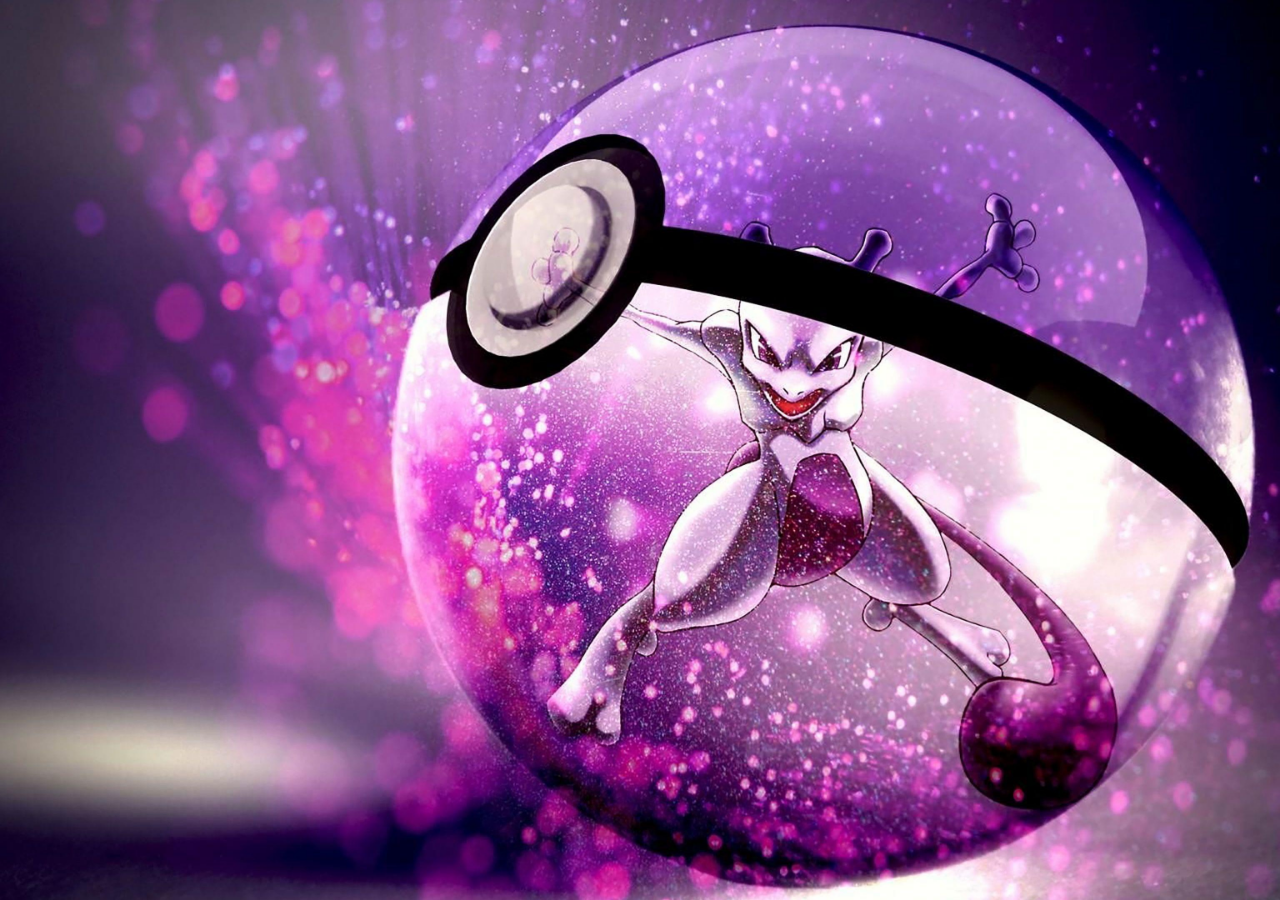
==== overcard.html @ e9ea4880 "added to assets in the folder icons Pokemon typeicons. added new variables in Pokemons.js added new " ====
<!DOCTYPE html>
<html lang="de">

<head>
    <meta charset="UTF-8">
    <meta name="viewport" content="width=device-width, initial-scale=1.0">
    <title>Document</title>
    <link rel="stylesheet" href="./scr/style/style.css">
    <link rel="stylesheet" href="./scr/style/components/landing-card.css">
    <script src="./scr/js/temp/miniCard.js" defer></script>
    <script src="./scr/js/db/Pokemons.js" defer></script>
    <script src="./scr/js/script.js" defer></script>

</head>

<body onload="init()">

<dialog class="overlay-card">
    <header>
        <img src="https://raw.githubusercontent.com/PokeAPI/sprites/master/sprites/pokemon/other/dream-world/2.svg" alt="Pokemonbild von ${name}">
    </header>

</dialog>

</body>

</html>
---- scr/style/style.css ----
*{
    box-sizing: border-box;
    margin: 0;
}

body{
    height: 100vh;
    background-image: url(../assets/imgs/bg_pokemon2.jpg);
    background-position: center;
    background-repeat: no-repeat;
    background-size: cover;
}

header{
    width: 100%;
    height: 100px;
    background-color: rgba(222, 184, 135, 0.705);
}

.content-card{
    width: 100%;
    height: 500px;
    display: flex;
    flex-wrap: wrap;
    gap: 15px;
    background-color: rgba(128, 128, 128, 0.568);
}

footer{
    width: 100%;
    height: 75px;
    background-color: rgba(165, 42, 42, 0.705);
    position: absolute;
    bottom: 0px;
}
---- scr/style/components/landing-card.css ----
.landing-card {
    width: 220px;
    height: 260px;
    display: flex;
    flex-direction: column;
    align-items: center;
    background-color: cadetblue;
    border: 2px solid yellow;
    border-radius: 10px;
}

.landing-card-header {
    width: 100%;
    height: 50px;
    display: flex;
    justify-content: center;
    background-color: rgba(0, 0, 0, 0.596);
    overflow: hidden;
    ;
}

.test {
    width: 100%;
    height: 150px;
    padding: 10px;
}

.type-mini-card{
    display: flex;
    gap: 10px;
}

.pic-types{
    height: 50px;
}

.bg-card-fire {
    border: 4px solid transparent;
    background: linear-gradient(126deg, red, orange, red, yellow, red, orange, red) padding-box,
        linear-gradient(45deg, #ff0000, #ff9200a1) border-box;        
}

.bg-btn-fire {
    background: linear-gradient(126deg, red, orange,)    
}

.ground{

}

.water {}

.bug {}
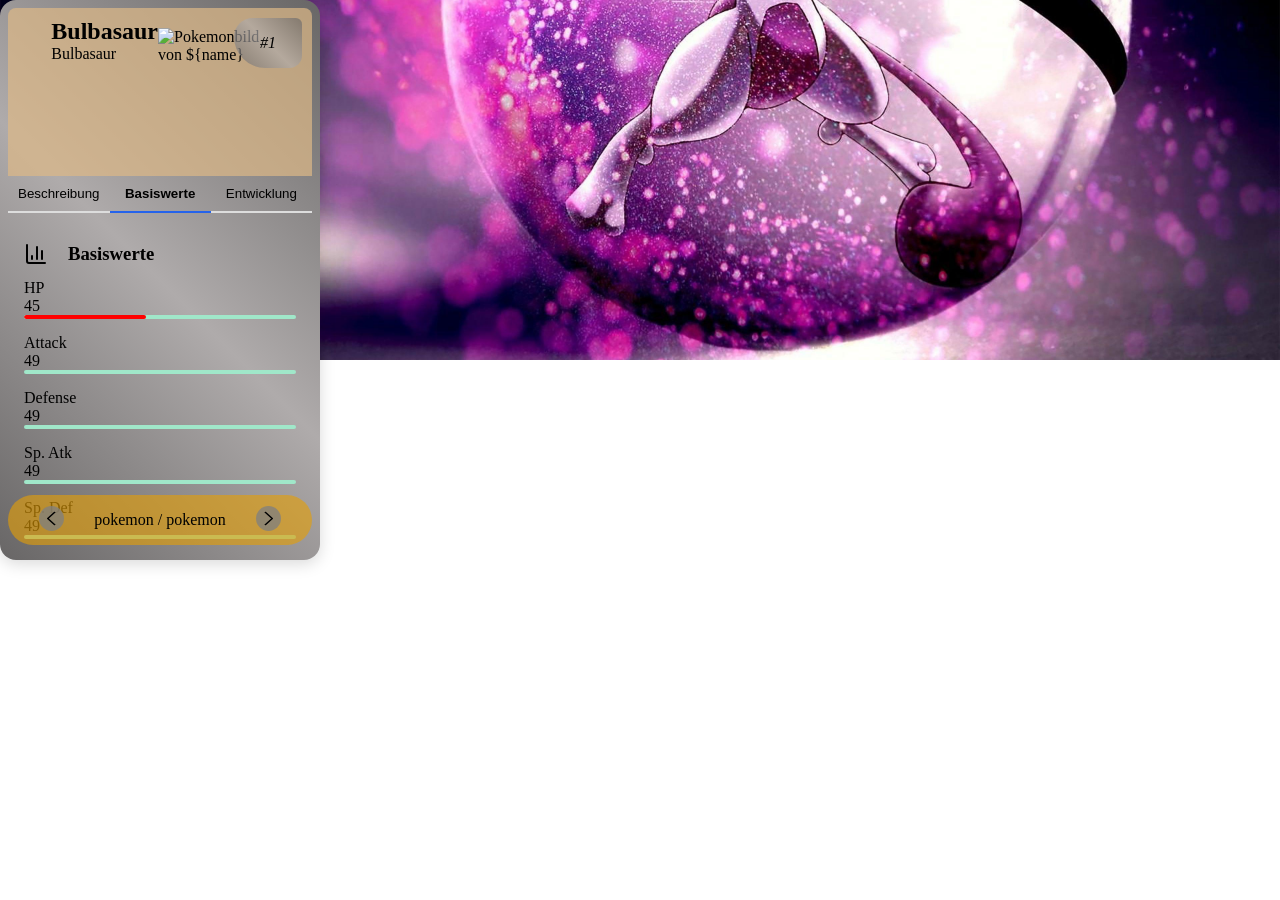
==== commit 7730bf47: "overlayCard added to index.html as Dialog dialog JS script added" ====
--- a/overcard.html
+++ b/overcard.html
@@ -7,6 +7,9 @@
     <title>Document</title>
     <link rel="stylesheet" href="./scr/style/style.css">
     <link rel="stylesheet" href="./scr/style/components/landing-card.css">
+    <link rel="stylesheet" href="./scr/style/components/overlay-card.css">
+    <link rel="stylesheet" href="./scr/style/components/button.css">
+    <link rel="stylesheet" href="./scr/style/components/backround-card.css">
     <script src="./scr/js/temp/miniCard.js" defer></script>
     <script src="./scr/js/db/Pokemons.js" defer></script>
     <script src="./scr/js/script.js" defer></script>
@@ -15,13 +18,207 @@
 
 <body onload="init()">
 
-<dialog class="overlay-card">
-    <header>
-        <img src="https://raw.githubusercontent.com/PokeAPI/sprites/master/sprites/pokemon/other/dream-world/2.svg" alt="Pokemonbild von ${name}">
-    </header>
-
-</dialog>
+    <dialog open class="overlay-card" closedby="any">
+        <header class="overlay-card-header">
+            <i id="pokemon_id_section" class="pokemon-id-section"># <span id="pokemon_id_number"
+                    pokemon-id-number>1</span></i>
+            <img class="overlay-card-pic"
+                src="https://raw.githubusercontent.com/PokeAPI/sprites/master/sprites/pokemon/other/dream-world/2.svg"
+                alt="Pokemonbild von ${name}">
+            <div class="">
+                <h2>Bulbasaur</h2>
+                <p>Bulbasaur</p>
+            </div>
+        </header>
+        <nav class="tabs" role="tablist">
+            <button role="tab" class="tab " data-ziel="description">Beschreibung</button>
+            <button role="tab" class="tab activ" data-ziel="basic_values">Basiswerte</button>
+            <button role="tab" class="tab " data-ziel="evolution">Entwicklung</button>
+        </nav>
+        <section>
+            <section id="description" class="content-card-section">
+                <header class="content-card-section-header">
+                    <svg xmlns="http://www.w3.org/2000/svg" width="24" height="24" viewBox="0 0 24 24" fill="none"
+                        stroke="currentColor" stroke-width="2" stroke-linecap="round" stroke-linejoin="round"
+                        aria-hidden="true">
+                        <path d="M3 3v16a2 2 0 0 0 2 2h16"></path>
+                        <path d="M18 17V9"></path>
+                        <path d="M13 17V5"></path>
+                        <path d="M8 17v-3"></path>
+                    </svg>
+                    <h3>Beschreibung</h3>
+                </header>
+
+                <section class="description-card-section">
+                    <div>
+                        <p><span><svg fill="#000000" width="20px" height="20px" viewBox="0 0 24 24"
+                                    xmlns="http://www.w3.org/2000/svg">
+                                    <path
+                                        d="M6,4.70710678 L3.85355339,6.85355339 C3.65829124,7.04881554 3.34170876,7.04881554 3.14644661,6.85355339 C2.95118446,6.65829124 2.95118446,6.34170876 3.14644661,6.14644661 L6.14644661,3.14644661 C6.34170876,2.95118446 6.65829124,2.95118446 6.85355339,3.14644661 L9.85355339,6.14644661 C10.0488155,6.34170876 10.0488155,6.65829124 9.85355339,6.85355339 C9.65829124,7.04881554 9.34170876,7.04881554 9.14644661,6.85355339 L7,4.70710678 L7,19.2928932 L9.14644661,17.1464466 C9.34170876,16.9511845 9.65829124,16.9511845 9.85355339,17.1464466 C10.0488155,17.3417088 10.0488155,17.6582912 9.85355339,17.8535534 L6.85355339,20.8535534 C6.65829124,21.0488155 6.34170876,21.0488155 6.14644661,20.8535534 L3.14644661,17.8535534 C2.95118446,17.6582912 2.95118446,17.3417088 3.14644661,17.1464466 C3.34170876,16.9511845 3.65829124,16.9511845 3.85355339,17.1464466 L6,19.2928932 L6,4.70710678 Z M18.5,3 C19.8807119,3 21,4.11928813 21,5.5 L21,18.5 C21,19.8807119 19.8807119,21 18.5,21 L15.5,21 C14.1192881,21 13,19.8807119 13,18.5 L13,5.5 C13,4.11928813 14.1192881,3 15.5,3 L18.5,3 Z M18.5,4 L15.5,4 C14.6715729,4 14,4.67157288 14,5.5 L14,18.5 C14,19.3284271 14.6715729,20 15.5,20 L18.5,20 C19.3284271,20 20,19.3284271 20,18.5 L20,5.5 C20,4.67157288 19.3284271,4 18.5,4 Z" />
+                                </svg></span><span>0.7 m</span></p>
+                    </div>
+                    <div>
+                        <p><span><svg width="20px" height="20px" viewBox="0 0 24 24" fill="none"
+                                    xmlns="http://www.w3.org/2000/svg">
+                                    <path opacity="0.4"
+                                        d="M8 22H16C19 22 21 20 21 17V7C21 4 19 2 16 2H8C5 2 3 4 3 7V17C3 20 5 22 8 22Z"
+                                        fill="#292D32" />
+                                    <path
+                                        d="M17.5 7.99997C14.37 5.20997 9.63998 5.20997 6.49998 7.99997C6.35998 8.12997 6.32998 8.32997 6.42998 8.47997L8.60998 11.98C8.66998 12.07 8.76998 12.14 8.86998 12.15C8.97998 12.17 9.08998 12.13 9.16998 12.06C10.78 10.63 13.2 10.63 14.81 12.06C14.88 12.12 14.97 12.15 15.06 12.15C15.08 12.15 15.1 12.15 15.11 12.15C15.22 12.13 15.32 12.07 15.37 11.98L17.55 8.47997C17.67 8.32997 17.64 8.12997 17.5 7.99997Z"
+                                        fill="#292D32" />
+                                </svg></span><span>6.9 kg</span></p>
+                    </div>
+
+                </section>
+
+            </section>
+
+            <section id="basic_values" class="content-card-section activ">
+                <header class="content-card-section-header">
+                    <svg xmlns="http://www.w3.org/2000/svg" width="24" height="24" viewBox="0 0 24 24" fill="none"
+                        stroke="currentColor" stroke-width="2" stroke-linecap="round" stroke-linejoin="round"
+                        class="lucide lucide-chart-column w-5 h-5 text-secondary" aria-hidden="true">
+                        <path d="M3 3v16a2 2 0 0 0 2 2h16"></path>
+                        <path d="M18 17V9"></path>
+                        <path d="M13 17V5"></path>
+                        <path d="M8 17v-3"></path>
+                    </svg>
+                    <h3>Basiswerte</h3>
+                </header>
+                <section class="basicvalues-card-section">
+                    <div class="basicvalues-card-content">
+                        <p>HP</p>
+                        <p>45</p>
+                        <div class="basicvalues-bg-line">
+                            <div class="basicvalues-hp-line"></div>
+                        </div>
+                    </div>
+                    <div class="basicvalues-card-content">
+                        <p>Attack</p>
+                        <p>49</p>
+                        <div class="basicvalues-bg-line">
+                            <div class="basicvalues-attack-line"></div>
+                        </div>
+                    </div>
+                    <div class="basicvalues-card-content">
+                        <p>Defense</p>
+                        <p>49</p>
+                        <div class="basicvalues-bg-line">
+                            <div class="basicvalues-attack-line"></div>
+                        </div>
+                    </div>
+                    <div class="basicvalues-card-content">
+                        <p>Sp. Atk</p>
+                        <p>49</p>
+                        <div class="basicvalues-bg-line">
+                            <div class="basicvalues-attack-line"></div>
+                        </div>
+                    </div>
+                    <div class="basicvalues-card-content">
+                        <p>Sp. Def</p>
+                        <p>49</p>
+                        <div class="basicvalues-bg-line">
+                            <div class="basicvalues-attack-line"></div>
+                        </div>
+                    </div>
+                    <div class="basicvalues-card-content">
+                        <p>Speed</p>
+                        <p>49</p>
+                        <div class="basicvalues-bg-line">
+                            <div class="basicvalues-attack-line"></div>
+                        </div>
+                    </div>
+
+                </section>
+
+            </section>
+
+            <section id="evolution" class="content-card-section ">
+                <header class="content-card-section-header">
+                    <svg xmlns="http://www.w3.org/2000/svg" width="30px" height="30px" viewBox="0 0 24 24" fill="none"
+                        stroke="currentColor" stroke-width="2" stroke-linecap="round" stroke-linejoin="round"
+                        aria-hidden="true">
+                        <path d="M15 6a9 9 0 0 0-9 9V3">
+                        </path>
+                        <circle cx="18" cy="6" r="3"></circle>
+                        <circle cx="6" cy="18" r="3">
+                        </circle>
+                    </svg>
+                    <h3>Entwicklung</h3>
+                </header>
+                <section class="evolution-card-section">
+                    <div class="evolution-card-content">
+                        <img class="evolution-pic"
+                            src="https://raw.githubusercontent.com/PokeAPI/sprites/master/sprites/pokemon/other/dream-world/2.svg"
+                            alt="">
+                        <p>Bulbasaur</p>
+                        <p>level</p>
+                    </div>
+
+                    <svg class="next-evolution" viewBox="0 0 512 512" xmlns="http://www.w3.org/2000/svg">
+                        <path
+                            d="M256 29.816l-231 154v106.368l231-154 231 154V183.816zm0 128.043L105 259.783v90.283l151-101.925 151 101.925v-90.283zm0 112l-87 58.725v67.6l87-58 87 58v-67.6zm0 89.957l-87 58v64.368l87-58 87 58v-64.368z" />
+                    </svg>
+
+                    <div class="evolution-card-content">
+                        <img class="evolution-pic"
+                            src="https://raw.githubusercontent.com/PokeAPI/sprites/master/sprites/pokemon/other/dream-world/2.svg"
+                            alt="">
+                        <p>Ivysaur</p>
+                        <p>Level 16</p>
+                    </div>
+
+                    <svg class="next-evolution" viewBox="0 0 512 512" xmlns="http://www.w3.org/2000/svg">
+                        <path
+                            d="M256 29.816l-231 154v106.368l231-154 231 154V183.816zm0 128.043L105 259.783v90.283l151-101.925 151 101.925v-90.283zm0 112l-87 58.725v67.6l87-58 87 58v-67.6zm0 89.957l-87 58v64.368l87-58 87 58v-64.368z" />
+                    </svg>
+
+                    <div class="evolution-card-content">
+                        <img class="evolution-pic"
+                            src="https://raw.githubusercontent.com/PokeAPI/sprites/master/sprites/pokemon/other/dream-world/2.svg"
+                            alt="">
+                        <p>Venusaur</p>
+                        <p>Level 32</p>
+                    </div>
+                </section>
+
+
+            </section>
+        </section>
+
+        <div class="navigation-picture">
+            <button><svg class="btn-forward" viewBox="-4 0 20 20" version="1.1" xmlns="http://www.w3.org/2000/svg"
+                    xmlns:xlink="http://www.w3.org/1999/xlink">
+                    <g id="Free-Icons" stroke="none" stroke-width="1" fill="none" fill-rule="evenodd"
+                        stroke-linecap="round" stroke-linejoin="round">
+                        <g transform="translate(-825.000000, -674.000000)" id="Group" stroke="#000000" stroke-width="2">
+                            <g transform="translate(819.000000, 672.000000)" id="Shape">
+                                <polyline points="17.0011615 3 7 12.0021033 17.0011615 21.0042067">
+
+                                </polyline>
+                            </g>
+                        </g>
+                    </g>
+                </svg></button>
+            <p><span>pokemon</span> / <span>pokemon</span></p>
+            <button><svg class="btn-forward" viewBox="-4 0 20 20" version="1.1" xmlns="http://www.w3.org/2000/svg"
+                    xmlns:xlink="http://www.w3.org/1999/xlink">
+                    <g id="Free-Icons" stroke="none" stroke-width="1" fill="none">
+                        <g transform="translate(-751.000000, -674.000000)" id="Group" stroke="#000000" stroke-width="2">
+                            <g transform="translate(745.000000, 672.000000)" id="Shape">
+                                <polyline points="7 3 17.0011615 12.0021033 7 21.0042067">
+
+                                </polyline>
+                            </g>
+                        </g>
+                    </g>
+                </svg></button>
+        </div>
+
+    </dialog>
 
 </body>
 
+
+
 </html>
--- a/scr/style/style.css
+++ b/scr/style/style.css
@@ -4,7 +4,11 @@
 }
 
 body{
-    height: 100vh;
+    height: 100%;
+    display: flex;
+    gap: 2%;
+    flex-wrap: wrap;
+    align-content: flex-start;
     background-image: url(../assets/imgs/bg_pokemon2.jpg);
     background-position: center;
     background-repeat: no-repeat;
@@ -19,17 +23,16 @@
 
 .content-card{
     width: 100%;
-    height: 500px;
     display: flex;
     flex-wrap: wrap;
     gap: 15px;
     background-color: rgba(128, 128, 128, 0.568);
+    overflow: hidden;
 }
 
 footer{
     width: 100%;
     height: 75px;
     background-color: rgba(165, 42, 42, 0.705);
-    position: absolute;
-    bottom: 0px;
+
 }
--- a/scr/style/components/landing-card.css
+++ b/scr/style/components/landing-card.css
@@ -7,6 +7,10 @@
     background-color: cadetblue;
     border: 2px solid yellow;
     border-radius: 10px;
+}
+
+.landing-card:hover{
+    cursor: pointer;
 }
 
 .landing-card-header {
@@ -33,21 +37,3 @@
 .pic-types{
     height: 50px;
 }
-
-.bg-card-fire {
-    border: 4px solid transparent;
-    background: linear-gradient(126deg, red, orange, red, yellow, red, orange, red) padding-box,
-        linear-gradient(45deg, #ff0000, #ff9200a1) border-box;        
-}
-
-.bg-btn-fire {
-    background: linear-gradient(126deg, red, orange,)    
-}
-
-.ground{
-
-}
-
-.water {}
-
-.bug {}
--- a/scr/style/components/overlay-card.css
+++ b/scr/style/components/overlay-card.css
@@ -0,0 +1,158 @@
+dialog[open] {
+    padding: 0;
+}
+
+
+.overlay-card[open] {
+    width: 320px;
+    height: 560px;
+    display: flex;
+    flex-direction: column;
+    border-radius: 16px;
+    overflow: hidden;
+    box-shadow: 0 4px 16px #00000026;
+    background-color: antiquewhite;
+    border: 8px solid transparent;
+    background: linear-gradient(45deg, #686666, #afabab, #686666) border-box;
+    ;
+}
+
+.pokemon-id-section {
+    height: 50px;
+    width: 68px;
+    display: flex;
+    justify-content: center;
+    position: absolute;
+    border-radius: 30px 10px 20px 50px;
+    background: linear-gradient(45deg, #686666ab, #afababab, #686666ab);
+    align-items: center;
+    z-index: 1;
+}
+
+.overlay-card-header {
+    width: 100%;
+    height: 168px;
+    display: flex;
+    flex-direction: row-reverse;
+    padding: 10px;
+}
+
+.overlay-card-pic {
+    width: 144px;
+    height: 144px;
+    object-fit: cover;
+    padding: 10px 15px 0 0;
+    z-index: 0;
+}
+
+.overlay-card-types{
+
+}
+
+.overlay-card-type{
+    height: 50px;
+    background-color: #2563eB;
+}
+.tabs {
+    display: flex;
+}
+
+.tab {
+    flex: 1;
+    padding: 10px;
+    border: none;
+    background: none;
+    cursor: pointer;
+    border-bottom: 2px solid #ddd;
+}
+
+.tab.activ {
+    border-bottom-color: #2563eB;
+    font-weight: bold;
+}
+
+.content-card-section {
+    display: none;
+    padding: 16px;
+}
+
+.content-card-section.activ {
+    display: block;
+}
+
+.content-card-section-header{
+    height: 50px;
+    display: flex;
+    align-items: center;
+    background:none;
+    gap: 20px;
+}
+.basicvalues-card-section,
+.description-card-section {
+    width: 100%;
+    height: 200px;
+    display: flex;
+    flex-direction: column;
+    gap: 15px;
+}
+
+.basicvalues-card-content{
+   width: 100%;
+   height: 40px;
+   display: flex;
+   flex-direction: column;
+
+}
+
+.basicvalues-bg-line{
+    height: 20px;
+    width: 100%;
+    background: #a0e7c9;
+    border-radius: 25px;
+    overflow: hidden;
+}
+
+.basicvalues-hp-line{
+    height: 100%;
+    width: 45%;
+    background-color: red;
+    border-radius: 25px;
+}
+
+.evolution-card-section {
+    width: 100%;
+    height: 200px;
+    display: flex;
+    justify-content: space-evenly;
+    align-items: center;
+}
+
+
+.evolution-card-content {
+    display: flex;
+    flex-direction: column;
+    align-items: center;
+}
+
+.evolution-pic {
+    width: 50px;
+    height: 50px;
+    object-fit: cover;
+}
+
+.next-evolution {
+    width: 25px;
+    height: 25px;
+    fill: black;
+    transform: rotate(90deg);
+}
+
+.navigation-picture {
+    width: 100%;
+    height: 50px;
+    display: flex;
+    justify-content: space-evenly;
+    align-items: center;
+    background: rgba(231, 159, 4, 0.603);
+    border-radius: 50px;
+}
--- a/scr/style/components/button.css
+++ b/scr/style/components/button.css
@@ -0,0 +1,33 @@
+button {
+    background: transparent;
+    border: none;    
+    cursor: pointer;
+    transition: all 0.2s ease;
+}
+
+button:hover {
+    transform: translateX( 2px);
+}
+
+button:active {
+    transform: translateX(0px);
+}
+
+/* ######################################################################################### */
+/* ###########################       OVERLAY BUTTON      ################################### */
+/* ######################################################################################### */
+
+.btn-forward{
+    width: 25px;
+    height: 25px;
+    stroke-linejoin: round;
+    stroke-linecap: round;
+    fill-rule: evenodd;
+    fill: none;
+    stroke: none;
+    stroke-width: 1px;
+    background: rgba(128, 128, 128, 0.76);
+    border-radius: 50%;
+    padding: 5px;
+
+}
--- a/scr/style/components/backround-card.css
+++ b/scr/style/components/backround-card.css
@@ -0,0 +1,194 @@
+/* ########## normal ############################################# */
+
+.bg-btn-normal {
+    background: linear-gradient(126deg, var(--normal), orange,)    
+}
+
+.bg-card-normal {
+    border: 4px solid transparent;
+    background: linear-gradient(126deg, var(--normal), #ffa500, var(--normal), yellow, var(--normal), orange, var(--normal)) padding-box,
+        linear-gradient(45deg, var(--normal), #ff9200a1) border-box;        
+}
+
+/* ############# fire ########################################## */
+
+.bg-card-fire {
+    border: 4px solid transparent;
+    background: linear-gradient(126deg, var(--fire), #ffa500, var(--fire), yellow, var(--fire), orange, var(--fire)) padding-box,
+        linear-gradient(45deg, var(--fire), #ff9200a1) border-box;        
+}
+
+.bg-btn-fire {
+    background: linear-gradient(126deg, var(--fire), orange,)    
+}
+
+/* ############## water ######################################### */
+
+.bg-card-water {
+    border: 4px solid transparent;
+    background: linear-gradient(126deg, var(--water), #ffa500, var(--water), yellow, var(--water), orange, var(--water)) padding-box,
+        linear-gradient(45deg, #ff0000, #ff9200a1) border-box;        
+}
+
+.bg-btn-bug {
+    background: linear-gradient(126deg, var(--water), orange,)    
+}
+
+/* ############# grass ########################################## */
+.bg-card-grass {
+    border: 4px solid transparent;
+    background: linear-gradient(126deg, var(--grass), #d8d8d8fd, var(--grass) , var(--grass) , #d8d8d8fd, var(--grass)) padding-box,
+        linear-gradient(45deg, var(--grass), #ff9200a1) border-box;        
+}
+
+.bg-btn-grass {
+    background: linear-gradient(126deg, var(--grass), orange,)    
+}
+/* ####################################################### */
+
+.bg-card-bug {
+    border: 4px solid transparent;
+    background: linear-gradient(126deg, var(--bug), #ffa500, var(--bug), yellow, var(--bug), orange, var(--bug)) padding-box,
+        linear-gradient(45deg, #ff0000, #ff9200a1) border-box;        
+}
+
+.bg-btn-bug {
+    background: linear-gradient(126deg, var(--bug), orange,)    
+}
+
+/* ####################################################### */
+.bg-card-dark {
+    border: 4px solid transparent;
+    background: linear-gradient(126deg, var(--dark), #ffa500, var(--dark), yellow, var(--dark), orange, var(--dark)) padding-box,
+        linear-gradient(45deg, var(--dark), #ff9200a1) border-box;        
+}
+
+.bg-btn-dark {
+    background: linear-gradient(126deg, var(--dark), orange,)    
+}
+
+/* ####################################################### */
+.bg-card-dragon {
+    border: 4px solid transparent;
+    background: linear-gradient(126deg, var(--dragon), #ffa500, var(--dragon), yellow, var(--dragon), orange, var(--dragon)) padding-box,
+        linear-gradient(45deg, var(--dragon), #ff9200a1) border-box;        
+}
+
+.bg-btn-dragon {
+    background: linear-gradient(126deg, var(--dragon), orange,)    
+}
+
+/* ####################################################### */
+.bg-card-electric {
+    border: 4px solid transparent;
+    background: linear-gradient(126deg, var(--electric), #ffa500, var(--electric), yellow, var(--electric), orange, var(--electric)) padding-box,
+        linear-gradient(45deg, var(--electric), #ff9200a1) border-box;        
+}
+
+.bg-btn-electric {
+    background: linear-gradient(126deg, var(--electric), orange,)    
+}
+
+/* ####################################################### */
+.bg-card-fairy {
+    border: 4px solid transparent;
+    background: linear-gradient(126deg, var(--fairy), #ffa500, var(--fairy), yellow, var(--fairy), orange, var(--fairy)) padding-box,
+        linear-gradient(45deg, var(--fairy), #ff9200a1) border-box;        
+}
+
+.bg-btn-fairy {
+    background: linear-gradient(126deg, var(--fairy), orange,)    
+}
+
+/* ####################################################### */
+
+.bg-card-flying {
+    border: 4px solid transparent;
+    background: linear-gradient(126deg, var(--flying), #ffa500, var(--flying), yellow, var(--flying), orange, var(--flying)) padding-box,
+        linear-gradient(45deg, var(--flying), #ff9200a1) border-box;        
+}
+
+.bg-btn-flying {
+    background: linear-gradient(126deg, var(--flying), orange,)    
+}
+
+/* ####################################################### */
+.bg-card-ghost {
+    border: 4px solid transparent;
+    background: linear-gradient(126deg, var(--ghost), #ffa500, var(--ghost), yellow, var(--ghost), orange, var(--ghost)) padding-box,
+        linear-gradient(45deg, var(--ghost), #ff9200a1) border-box;        
+}
+
+.bg-btn-ghost {
+    background: linear-gradient(126deg, var(--ghost), orange,)    
+}
+
+
+
+/* ####################################################### */
+.bg-card-ground {
+    border: 4px solid transparent;
+    background: linear-gradient(126deg, var(--ground), #ffa500, var(--ground), yellow, var(--ground), orange, var(--ground)) padding-box,
+        linear-gradient(45deg, var(--ground), #ff9200a1) border-box;        
+}
+
+.bg-btn-ground {
+    background: linear-gradient(126deg, var(--ground), orange,)    
+}
+
+/* ####################################################### */
+.bg-card-ice {
+    border: 4px solid transparent;
+    background: linear-gradient(126deg, var(--ice), #ffa500, var(--ice), yellow, var(--ice), orange, var(--ice)) padding-box,
+        linear-gradient(45deg, var(--ice), #ff9200a1) border-box;        
+}
+
+.bg-btn-ice {
+    background: linear-gradient(126deg, var(--ice), orange,)    
+}
+
+/* ####################################################### */
+
+.bg-btn-poison {
+    background: linear-gradient(126deg, var(--poison), orange,)    
+}
+
+.bg-card-poison {
+    border: 4px solid transparent;
+    background: linear-gradient(126deg, var(--poison), #ffa500, var(--poison), yellow, var(--poison), orange, var(--poison)) padding-box,
+        linear-gradient(45deg, var(--poison), #ff9200a1) border-box;        
+}
+
+/* ####################################################### */
+.bg-btn-psychic {
+    background: linear-gradient(126deg, var(--psychic), orange,)    
+}
+
+.bg-card-psychic {
+    border: 4px solid transparent;
+    background: linear-gradient(126deg, var(--psychic), #ffa500, var(--psychic), yellow, var(--psychic), orange, var(--psychic)) padding-box,
+        linear-gradient(45deg, var(--psychic), #ff9200a1) border-box;        
+}
+
+/* ####################################################### */
+.bg-btn-rock {
+    background: linear-gradient(126deg, var(--rock), orange,)    
+}
+
+.bg-card-rock {
+    border: 4px solid transparent;
+    background: linear-gradient(126deg, var(--rock), #ffa500, var(--rock), yellow, var(--rock), orange, var(--rock)) padding-box,
+        linear-gradient(45deg, var(--rock), #ff9200a1) border-box;        
+}
+
+/* ####################################################### */
+.bg-btn-steel {
+    background: linear-gradient(126deg, var(--steel), orange,)    
+}
+
+.bg-card-steel {
+    border: 4px solid transparent;
+    background: linear-gradient(126deg, var(--steel), #ffa500, var(--steel), yellow, var(--steel), orange, var(--steel)) padding-box,
+        linear-gradient(45deg, var(--steel), #ff9200a1) border-box;        
+}
+
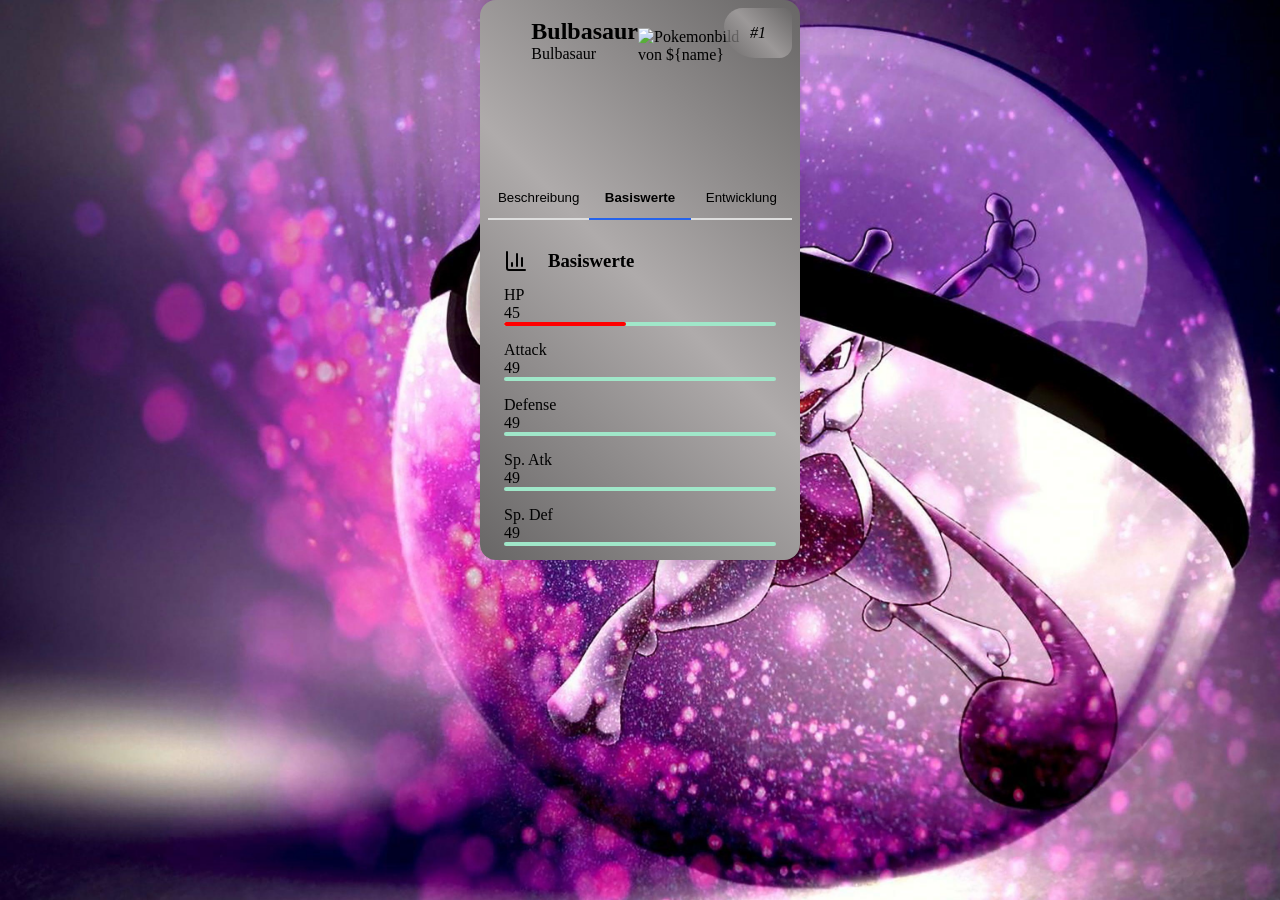
==== commit 42dbdd51: "added on index.html >div for loading-spinner > p taf for search text" ====
--- a/overcard.html
+++ b/overcard.html
@@ -15,7 +15,7 @@
     <script src="./scr/js/script.js" defer></script>
 
 </head>
-
+<img src="./scr/assets/icons/pokemon-svgrepo-com (1).svg" alt="">
 <body onload="init()">
 
     <dialog open class="overlay-card" closedby="any">
@@ -24,7 +24,8 @@
                     pokemon-id-number>1</span></i>
             <img class="overlay-card-pic"
                 src="https://raw.githubusercontent.com/PokeAPI/sprites/master/sprites/pokemon/other/dream-world/2.svg"
-                alt="Pokemonbild von ${name}">
+                alt="Pokemonbild von ${name}"
+                onerror="this.onerror=null; this.scr='./scr/assets/icons/pokemon1.svg'">
             <div class="">
                 <h2>Bulbasaur</h2>
                 <p>Bulbasaur</p>
--- a/scr/style/style.css
+++ b/scr/style/style.css
@@ -4,35 +4,106 @@
 }
 
 body{
-    height: 100%;
+    min-height: 100vh;
     display: flex;
-    gap: 2%;
-    flex-wrap: wrap;
-    align-content: flex-start;
+    flex-direction: column;
+    align-items: center;
+    gap: 16px;
     background-image: url(../assets/imgs/bg_pokemon2.jpg);
     background-position: center;
     background-repeat: no-repeat;
     background-size: cover;
 }
 
-header{
+body > header{
     width: 100%;
-    height: 100px;
+    max-width: 1440px;
+    min-height: 100px;
+    display: flex;
+    align-items: center;
+    justify-content: space-between;
+    gap: 16px;
+    padding: 16px clamp(12px, 3vw, 32px);
+    flex-wrap: wrap;
     background-color: rgba(222, 184, 135, 0.705);
+}
+
+body > header input{
+    width: min(100%, 320px);
+    min-width: 0;
+    min-height: 44px;
+    padding: 10px 12px;
+    font: inherit;
 }
 
 .content-card{
     width: 100%;
-    display: flex;
-    flex-wrap: wrap;
+    max-width: 1440px;
+    display: grid;
+    grid-template-columns: repeat(auto-fit, minmax(min(100%, 220px), 1fr));
     gap: 15px;
+    padding: clamp(12px, 3vw, 32px);
     background-color: rgba(128, 128, 128, 0.568);
-    overflow: hidden;
 }
 
-footer{
+#search_message {
     width: 100%;
-    height: 75px;
+    max-width: 1440px;
+    padding: 12px clamp(12px, 3vw, 32px);
+    background-color: antiquewhite;
+    text-align: center;
+}
+
+/* Die Ladeanzeige bleibt auch auf einem kleinen Bildschirm innerhalb der Seite. */
+#loading_spinner {
+    width: min(320px, calc(100% - 24px));
+    padding: 16px;
+    border-radius: 12px;
+    background-color: antiquewhite;
+    text-align: center;
+}
+
+.loading-track {
+    position: relative;
+    height: 48px;
+    margin-bottom: 12px;
+}
+
+.loading-pokemon {
+    position: absolute;
+    left: 0;
+    width: 48px;
+    height: 48px;
+    object-fit: contain;
+    animation: pokemon-walk 2s linear infinite;
+}
+
+/* Am rechten Rand wird das Bild unsichtbar und startet wieder links. */
+@keyframes pokemon-walk {
+    0% { left: 0; opacity: 0; }
+    10% { opacity: 1; }
+    90% { opacity: 1; }
+    100% { left: calc(100% - 48px); opacity: 0; }
+}
+
+@media (prefers-reduced-motion: reduce) {
+    .loading-pokemon {
+        animation: none;
+        left: calc(50% - 24px);
+    }
+}
+
+body > button{
+    min-height: 44px;
+    max-width: calc(100% - 24px);
+    padding: 12px 24px;
+}
+
+body > footer{
+    width: 100%;
+    max-width: 1440px;
+    min-height: 75px;
+    margin-top: auto;
     background-color: rgba(165, 42, 42, 0.705);
 
-}+}
--- a/scr/style/components/landing-card.css
+++ b/scr/style/components/landing-card.css
@@ -1,11 +1,9 @@
 .landing-card {
-    width: 220px;
-    height: 260px;
+    width: 152px;
+    height: 196px;
     display: flex;
     flex-direction: column;
     align-items: center;
-    background-color: cadetblue;
-    border: 2px solid yellow;
     border-radius: 10px;
 }
 
@@ -18,15 +16,24 @@
     height: 50px;
     display: flex;
     justify-content: center;
+    flex-direction: column;
     background-color: rgba(0, 0, 0, 0.596);
     overflow: hidden;
-    ;
+    align-items: center;
+    padding: 0 8px;
+}
+
+.landing-card-header h2 {
+    font-size: clamp(18px, 2vw, 24px);
+    overflow-wrap: anywhere;
+    text-align: center;
 }
 
 .test {
     width: 100%;
-    height: 150px;
+    height: 100px;
     padding: 10px;
+    object-fit: contain;
 }
 
 .type-mini-card{
@@ -35,5 +42,6 @@
 }
 
 .pic-types{
-    height: 50px;
+    height: 30px;
+    margin-top: 5px;
 }
--- a/scr/style/components/overlay-card.css
+++ b/scr/style/components/overlay-card.css
@@ -4,12 +4,16 @@
 
 
 .overlay-card[open] {
-    width: 320px;
+    width: min(320px, calc(100vw - 24px));
     height: 560px;
+    max-width: calc(100vw - 24px);
+    max-height: calc(100vh - 24px);
+    max-height: calc(100dvh - 24px);
+    margin: auto;
     display: flex;
     flex-direction: column;
     border-radius: 16px;
-    overflow: hidden;
+    overflow-y: auto;
     box-shadow: 0 4px 16px #00000026;
     background-color: antiquewhite;
     border: 8px solid transparent;
@@ -17,16 +21,24 @@
     ;
 }
 
+.overlay-card > * {
+    flex-shrink: 0;
+    min-width: 0;
+}
+
 .pokemon-id-section {
     height: 50px;
     width: 68px;
     display: flex;
     justify-content: center;
-    position: absolute;
     border-radius: 30px 10px 20px 50px;
     background: linear-gradient(45deg, #686666ab, #afababab, #686666ab);
     align-items: center;
     z-index: 1;
+    position: absolute;
+    top: 0px;
+    right: 0px;
+    cursor: pointer;
 }
 
 .overlay-card-header {
@@ -40,13 +52,14 @@
 .overlay-card-pic {
     width: 144px;
     height: 144px;
-    object-fit: cover;
+    /* object-fit: cover; */
     padding: 10px 15px 0 0;
     z-index: 0;
 }
 
-.overlay-card-types{
-
+.overlay-headline{
+position: absolute;
+left: 10px;
 }
 
 .overlay-card-type{
@@ -59,7 +72,10 @@
 
 .tab {
     flex: 1;
-    padding: 10px;
+    min-width: 0;
+    min-height: 44px;
+    padding: 10px 4px;
+    overflow-wrap: anywhere;
     border: none;
     background: none;
     cursor: pointer;
@@ -90,7 +106,7 @@
 .basicvalues-card-section,
 .description-card-section {
     width: 100%;
-    height: 200px;
+    min-height: 200px;
     display: flex;
     flex-direction: column;
     gap: 15px;
@@ -132,6 +148,10 @@
     display: flex;
     flex-direction: column;
     align-items: center;
+    min-width: 0;
+    flex: 1;
+    overflow-wrap: anywhere;
+    text-align: center;
 }
 
 .evolution-pic {
@@ -141,6 +161,7 @@
 }
 
 .next-evolution {
+    flex-shrink: 0;
     width: 25px;
     height: 25px;
     fill: black;
@@ -155,4 +176,4 @@
     align-items: center;
     background: rgba(231, 159, 4, 0.603);
     border-radius: 50px;
-}+}
